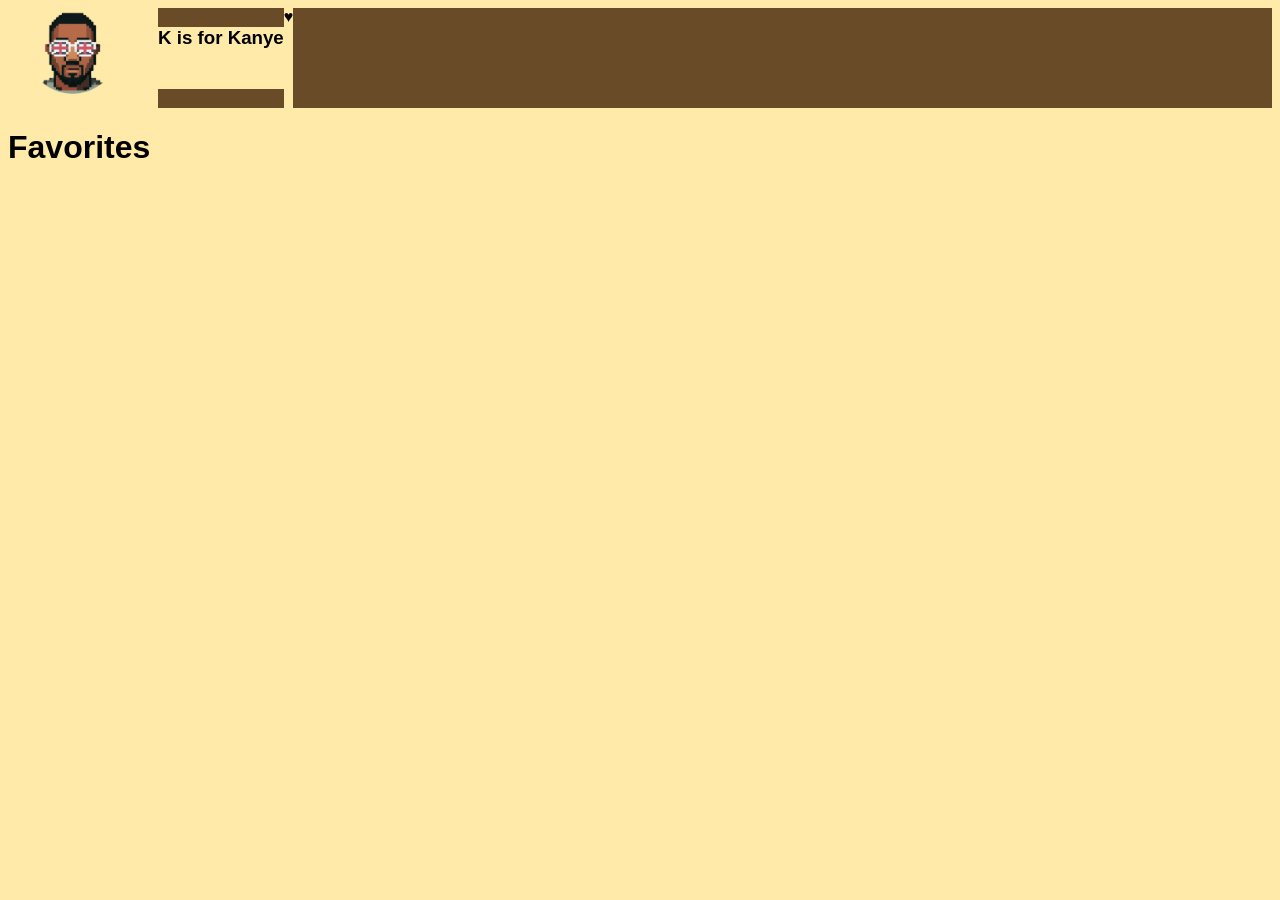
==== favorites.html @ de04b4f7 "hannah is not going to be happy with this" ====
<!DOCTYPE html>
<html lang="en">

<head>
    <meta charset="UTF-8">
    <meta name="viewport" content="width=device-width, initial-scale=1.0">
    <title> Favorites </title>
    <link rel="stylesheet" href="style.css">
</head>

<body>
    <header>
        <img src="kanye-pixlated.png" alt="logo" id="logo">
        <h3> K is for Kanye </h3>
        <div class="favorites-heart"> ♥️ </div>
    </header>

    <h1 id="favorites"> Favorites </h1>
</body>

</html>
---- style.css ----
* {
    font-family: 'Verdana', sans-serif;
    background-color: rgb(255, 234, 169);
}

.body {
    font-family: 'Verdana', sans-serif;
}

img {
    height: 100px;
    width: 150px;
}

header {
    background-color: rgb(106, 75, 40);
    display: flex;
}
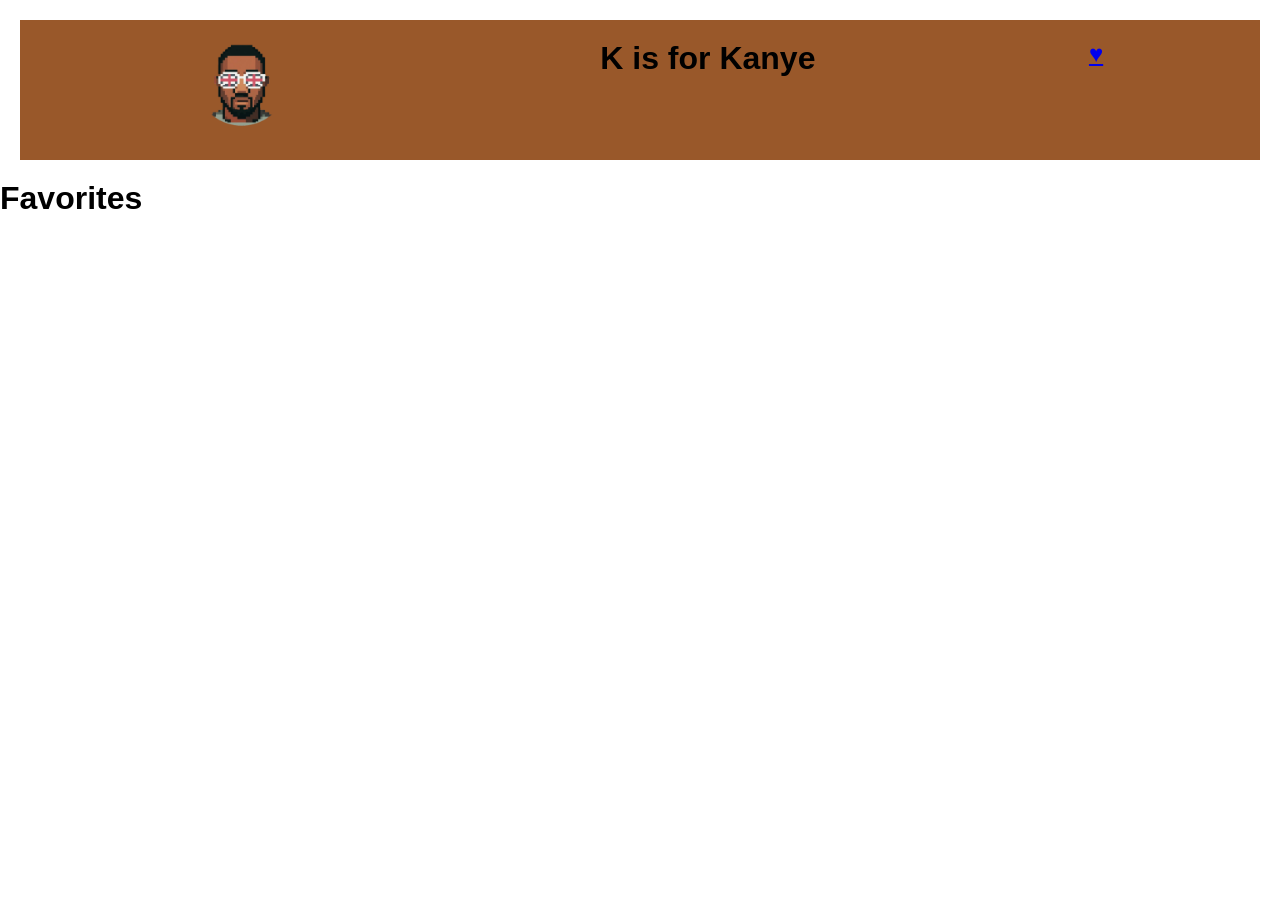
==== commit 8fa90026: "did somwthing tody" ====
--- a/favorites.html
+++ b/favorites.html
@@ -10,9 +10,9 @@
 
 <body>
     <header>
-        <img src="kanye-pixlated.png" alt="logo" id="logo">
-        <h3> K is for Kanye </h3>
-        <div class="favorites-heart"> ♥️ </div>
+        <img src="kanye-pixlated.png" alt="logo">
+        <h1 id="home"> K is for Kanye </h1>
+        <a href="favorites.html" id="favorites-heart"> ♥️ </a>
     </header>
 
     <h1 id="favorites"> Favorites </h1>
--- a/style.css
+++ b/style.css
@@ -1,6 +1,6 @@
 * {
     font-family: 'Verdana', sans-serif;
-    background-color: rgb(255, 234, 169);
+    margin: 0 auto;
 }
 
 .body {
@@ -13,6 +13,18 @@
 }
 
 header {
-    background-color: rgb(106, 75, 40);
     display: flex;
+    text-align: center;
+    background-color: #99582A;
+    padding: 20px;
+    margin: 20px;
+}
+
+#favorites-heart {
+    font-size: x-large;
+    justify-content: flex-end;
+}
+
+button {
+    font-size: large;
 }
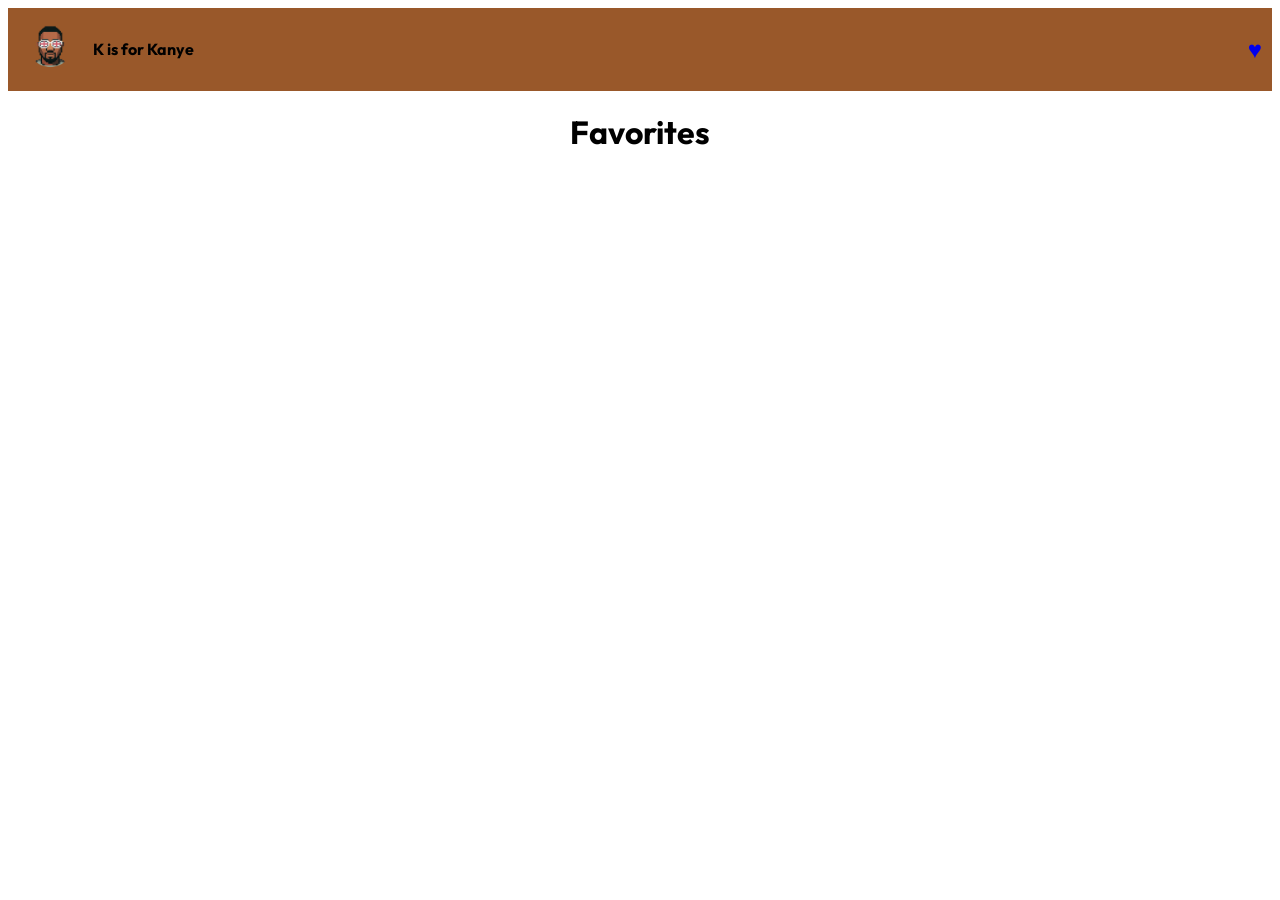
==== commit 46547a8a: "friday" ====
--- a/favorites.html
+++ b/favorites.html
@@ -11,7 +11,7 @@
 <body>
     <header>
         <img src="kanye-pixlated.png" alt="logo">
-        <h1 id="home"> K is for Kanye </h1>
+        <div id="home"> <h4> K is for Kanye </h4> </div>
         <a href="favorites.html" id="favorites-heart"> ♥️ </a>
     </header>
 
--- a/style.css
+++ b/style.css
@@ -1,30 +1,72 @@
+@import url('https://fonts.googleapis.com/css2?family=Outfit:wght@100..900&display=swap');
+
 * {
-    font-family: 'Verdana', sans-serif;
-    margin: 0 auto;
+    font-family: 'Outfit', sans-serif;
+    margin: 20 auto;
+    box-sizing: border-box;
 }
 
 .body {
-    font-family: 'Verdana', sans-serif;
+    font-family: 'Outfit', sans-serif;
+
 }
 
 img {
-    height: 100px;
-    width: 150px;
+    height: 50px;
+    width: 75px;
 }
 
 header {
     display: flex;
     text-align: center;
     background-color: #99582A;
-    padding: 20px;
-    margin: 20px;
+    padding: 10px;
+    margin: 0 0 10px 0;
+    align-items: center;
 }
 
 #favorites-heart {
     font-size: x-large;
-    justify-content: flex-end;
+    margin-left: auto;
+    text-decoration: none;
 }
 
 button {
     font-size: large;
+    padding: 5px;
+    /* width: 10%;
+    height: 15%; */
+    align-self: center;
+}
+
+#favorites {
+    text-align: center;
+}
+
+.hero {
+    padding: 30px;
+    margin: 50px 20px 30px 40px;
+}
+
+.container {
+    padding: 10px;
+    margin: 0px 0px 0 0;
+    display: flex;
+    background-color: #c3e8e5;
+}
+
+.quote-box {
+    margin-left: auto;
+    background-color: #4c1a57;
+    width: 50%;
+    height: 500px;
+    padding: 20px;
+}
+
+.quote {
+    padding: 20px;
+    margin: 20px;
+    border-radius: 12px;
+    background-color: #CB769E;
+    height: 390px;
 }
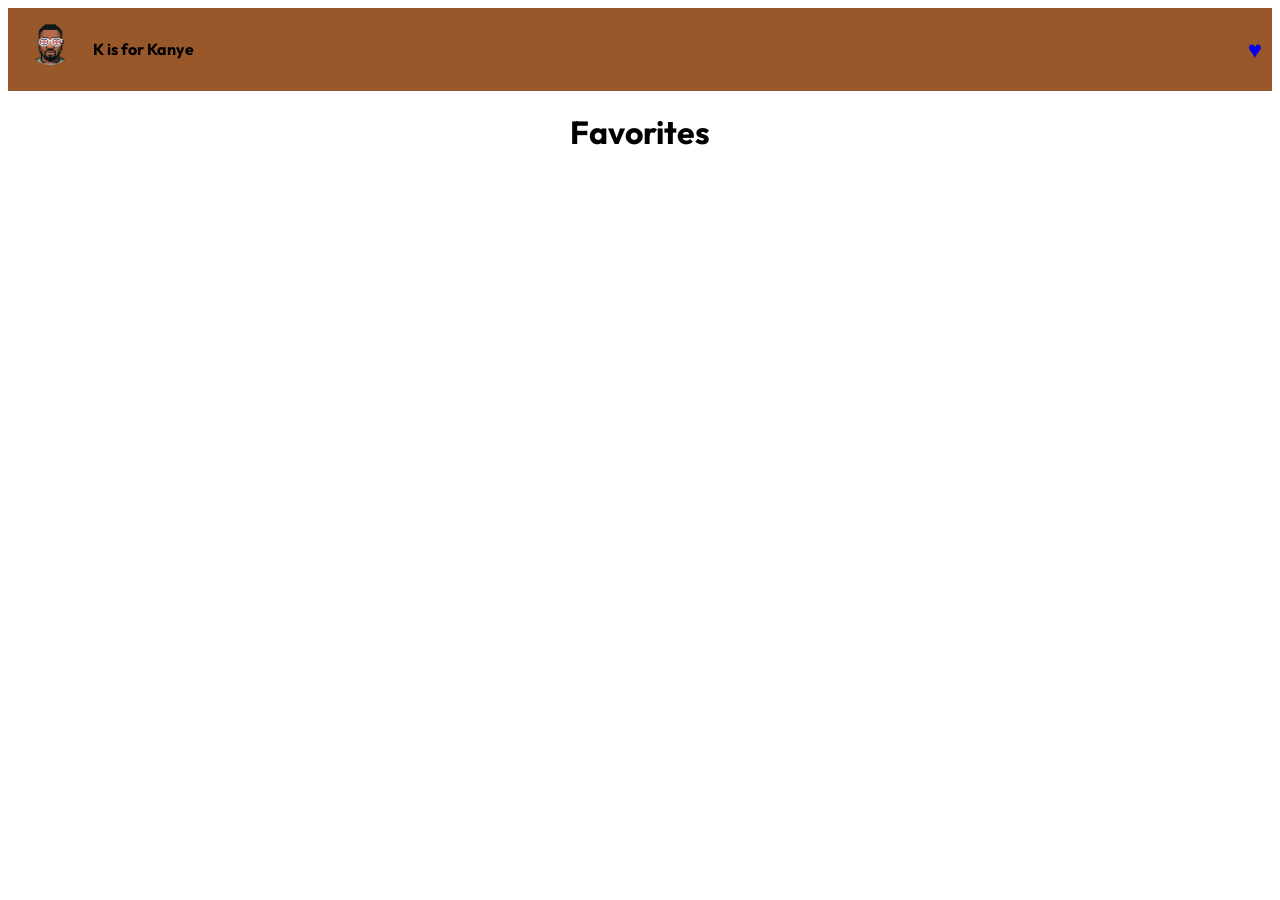
==== commit 20922f37: "logo linked to home page" ====
--- a/favorites.html
+++ b/favorites.html
@@ -10,8 +10,8 @@
 
 <body>
     <header>
-        <img src="kanye-pixlated.png" alt="logo">
-        <div id="home"> <h4> K is for Kanye </h4> </div>
+        <a href="index.html"><img src="kanye-pixlated.png" alt="logo"></a>
+        <div id="home"><h4> K is for Kanye </h4></div>
         <a href="favorites.html" id="favorites-heart"> ♥️ </a>
     </header>
 
--- a/style.css
+++ b/style.css
@@ -61,6 +61,7 @@
     width: 50%;
     height: 500px;
     padding: 20px;
+    border-radius: 12px;
 }
 
 .quote {
@@ -69,4 +70,9 @@
     border-radius: 12px;
     background-color: #CB769E;
     height: 390px;
+}
+
+#home a{
+    text-decoration: none;
+    color: black;
 }
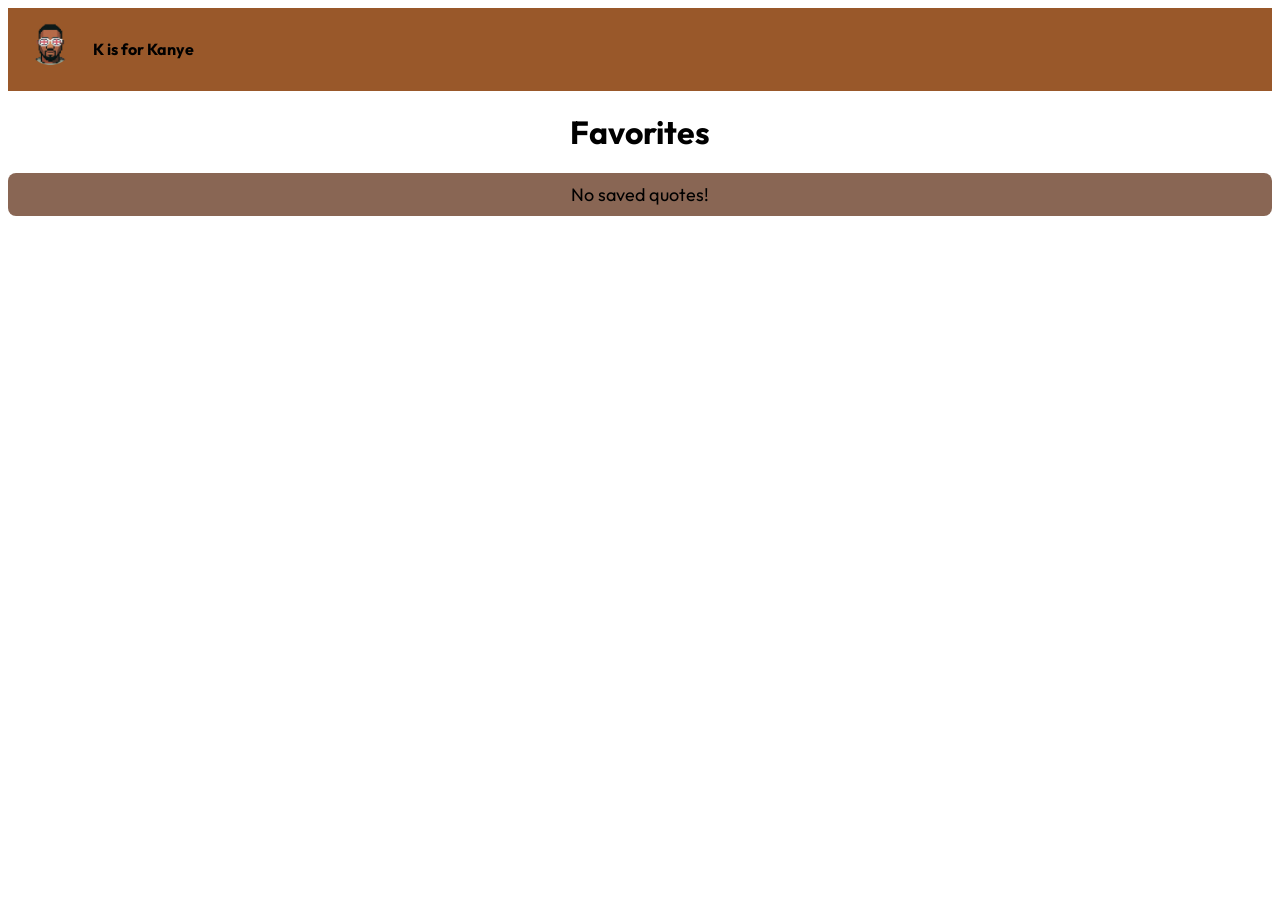
==== commit f8b3f37a: "started to play with the save function, will continue monday" ====
--- a/favorites.html
+++ b/favorites.html
@@ -6,16 +6,19 @@
     <meta name="viewport" content="width=device-width, initial-scale=1.0">
     <title> Favorites </title>
     <link rel="stylesheet" href="style.css">
+    <script src="api.js"> defer </script>
+    <script src="dom.js"> defer </script>
 </head>
 
 <body>
     <header>
         <a href="index.html"><img src="kanye-pixlated.png" alt="logo"></a>
         <div id="home"><h4> K is for Kanye </h4></div>
-        <a href="favorites.html" id="favorites-heart"> ♥️ </a>
     </header>
 
-    <h1 id="favorites"> Favorites </h1>
+    <h1 id="favorites-title"> Favorites </h1>
+
+    <ul id="favorites"> No saved quotes! </ul>
 </body>
 
 </html>
--- a/style.css
+++ b/style.css
@@ -8,7 +8,6 @@
 
 .body {
     font-family: 'Outfit', sans-serif;
-
 }
 
 img {
@@ -29,6 +28,13 @@
     font-size: x-large;
     margin-left: auto;
     text-decoration: none;
+    transform: hover transform box-shadow ease;
+}
+
+#favorites:hover {
+    transform: scale(1.2) translateY(-3px);
+    box-shadow: 3px rgba(32, 19, 11, 0.5);
+
 }
 
 button {
@@ -37,9 +43,17 @@
     /* width: 10%;
     height: 15%; */
     align-self: center;
+    transform: hover transform ease-in-out;
+    border-radius: 8px;
+    background-color: #4e3a30;
+    color: rgb(255, 231, 215);
 }
 
-#favorites {
+button:hover {
+    transform: scale(1.2) translateY(-3px);
+}
+
+#favorites-title {
     text-align: center;
 }
 
@@ -52,12 +66,12 @@
     padding: 10px;
     margin: 0px 0px 0 0;
     display: flex;
-    background-color: #c3e8e5;
+    background-color: #b99578;
 }
 
 .quote-box {
     margin-left: auto;
-    background-color: #4c1a57;
+    background-color: #8f674e;
     width: 50%;
     height: 500px;
     padding: 20px;
@@ -68,11 +82,38 @@
     padding: 20px;
     margin: 20px;
     border-radius: 12px;
-    background-color: #CB769E;
+    background-color: #785139;
     height: 390px;
+    text-align: center;
+    font-size: 30px;
+    font: bold;
 }
 
-#home a{
-    text-decoration: none;
-    color: black;
+.quote p {
+    font-size: large;
+    font: bold;
+    justify-self: center;
+    align-self: center;
+    text-align: center;
+}
+
+#quote-element {
+    justify-content: center;
+    align-items: center;
+
+    text-align: center;
+    font-weight: bold;
+
+    height: 100%;
+}
+
+#favorites {
+    background-color: #896654;
+    list-style-type: none;
+    border-radius: 8px;
+    padding: 10px;
+    text-align: center;
+    font-size: large;
+    font: bold;
+    box-shadow: inset;
 }
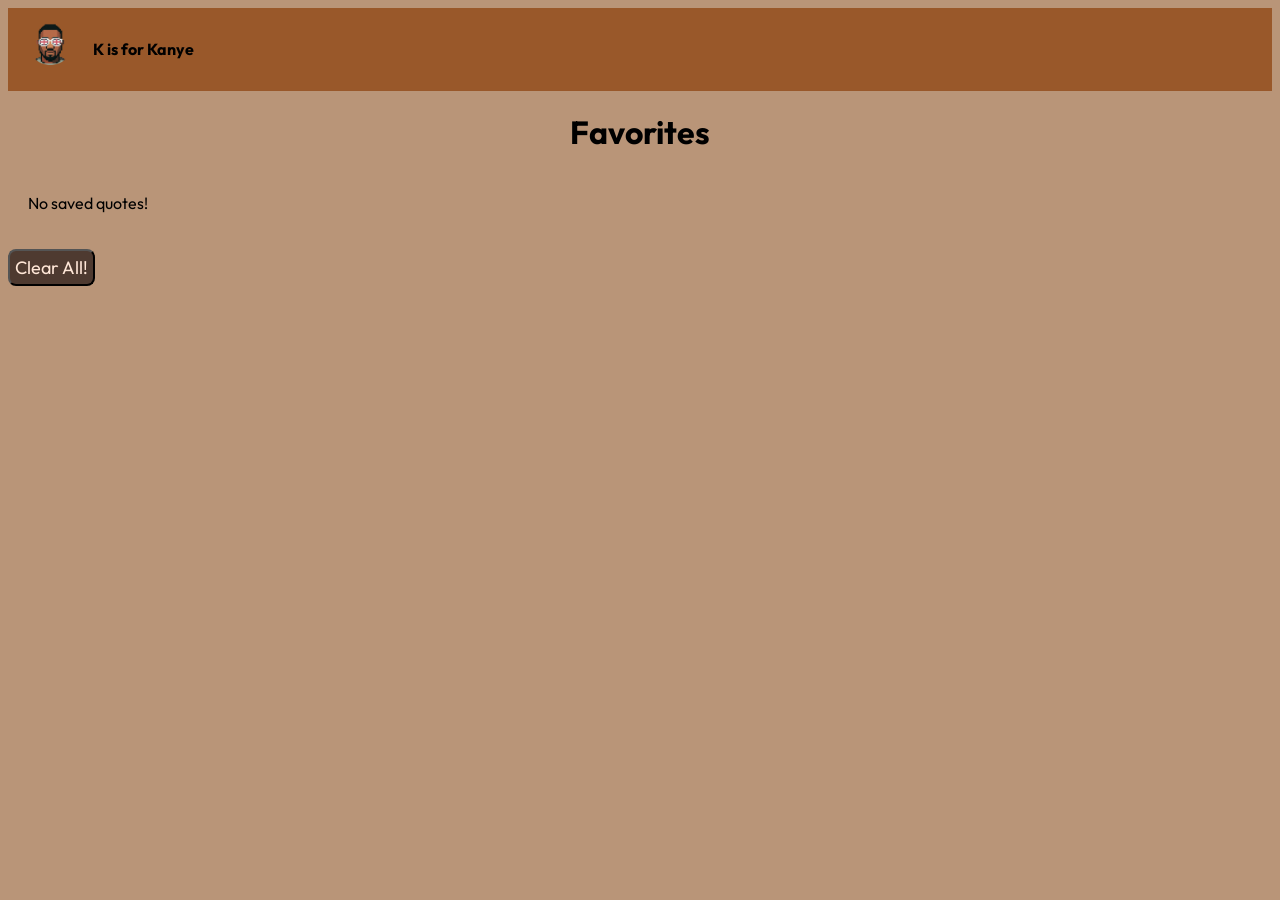
==== commit f5ccc645: "finished clear all btn" ====
--- a/favorites.html
+++ b/favorites.html
@@ -6,8 +6,8 @@
     <meta name="viewport" content="width=device-width, initial-scale=1.0">
     <title> Favorites </title>
     <link rel="stylesheet" href="style.css">
-    <script src="api.js"> defer </script>
-    <script src="dom.js"> defer </script>
+    <script defer src="api.js"> </script>
+    <script defer src="dom.js"> </script>
 </head>
 
 <body>
@@ -19,6 +19,8 @@
     <h1 id="favorites-title"> Favorites </h1>
 
     <ul id="favorites"> No saved quotes! </ul>
+
+    <button class="clear-all-btn"> Clear All! </button>
 </body>
 
 </html>
--- a/style.css
+++ b/style.css
@@ -6,8 +6,9 @@
     box-sizing: border-box;
 }
 
-.body {
+body {
     font-family: 'Outfit', sans-serif;
+    background-color: #b99578;
 }
 
 img {
@@ -29,12 +30,6 @@
     margin-left: auto;
     text-decoration: none;
     transform: hover transform box-shadow ease;
-}
-
-#favorites:hover {
-    transform: scale(1.2) translateY(-3px);
-    box-shadow: 3px rgba(32, 19, 11, 0.5);
-
 }
 
 button {
@@ -108,12 +103,17 @@
 }
 
 #favorites {
+    list-style: none;
+    padding: 20px;
+    display: flex;
+    flex-direction: column;
+    gap: 5px;
+}
+
+#favorites li {
     background-color: #896654;
-    list-style-type: none;
+    padding: 16px 20px;
     border-radius: 8px;
-    padding: 10px;
     text-align: center;
-    font-size: large;
-    font: bold;
-    box-shadow: inset;
+    font-size: 1rem;
 }
